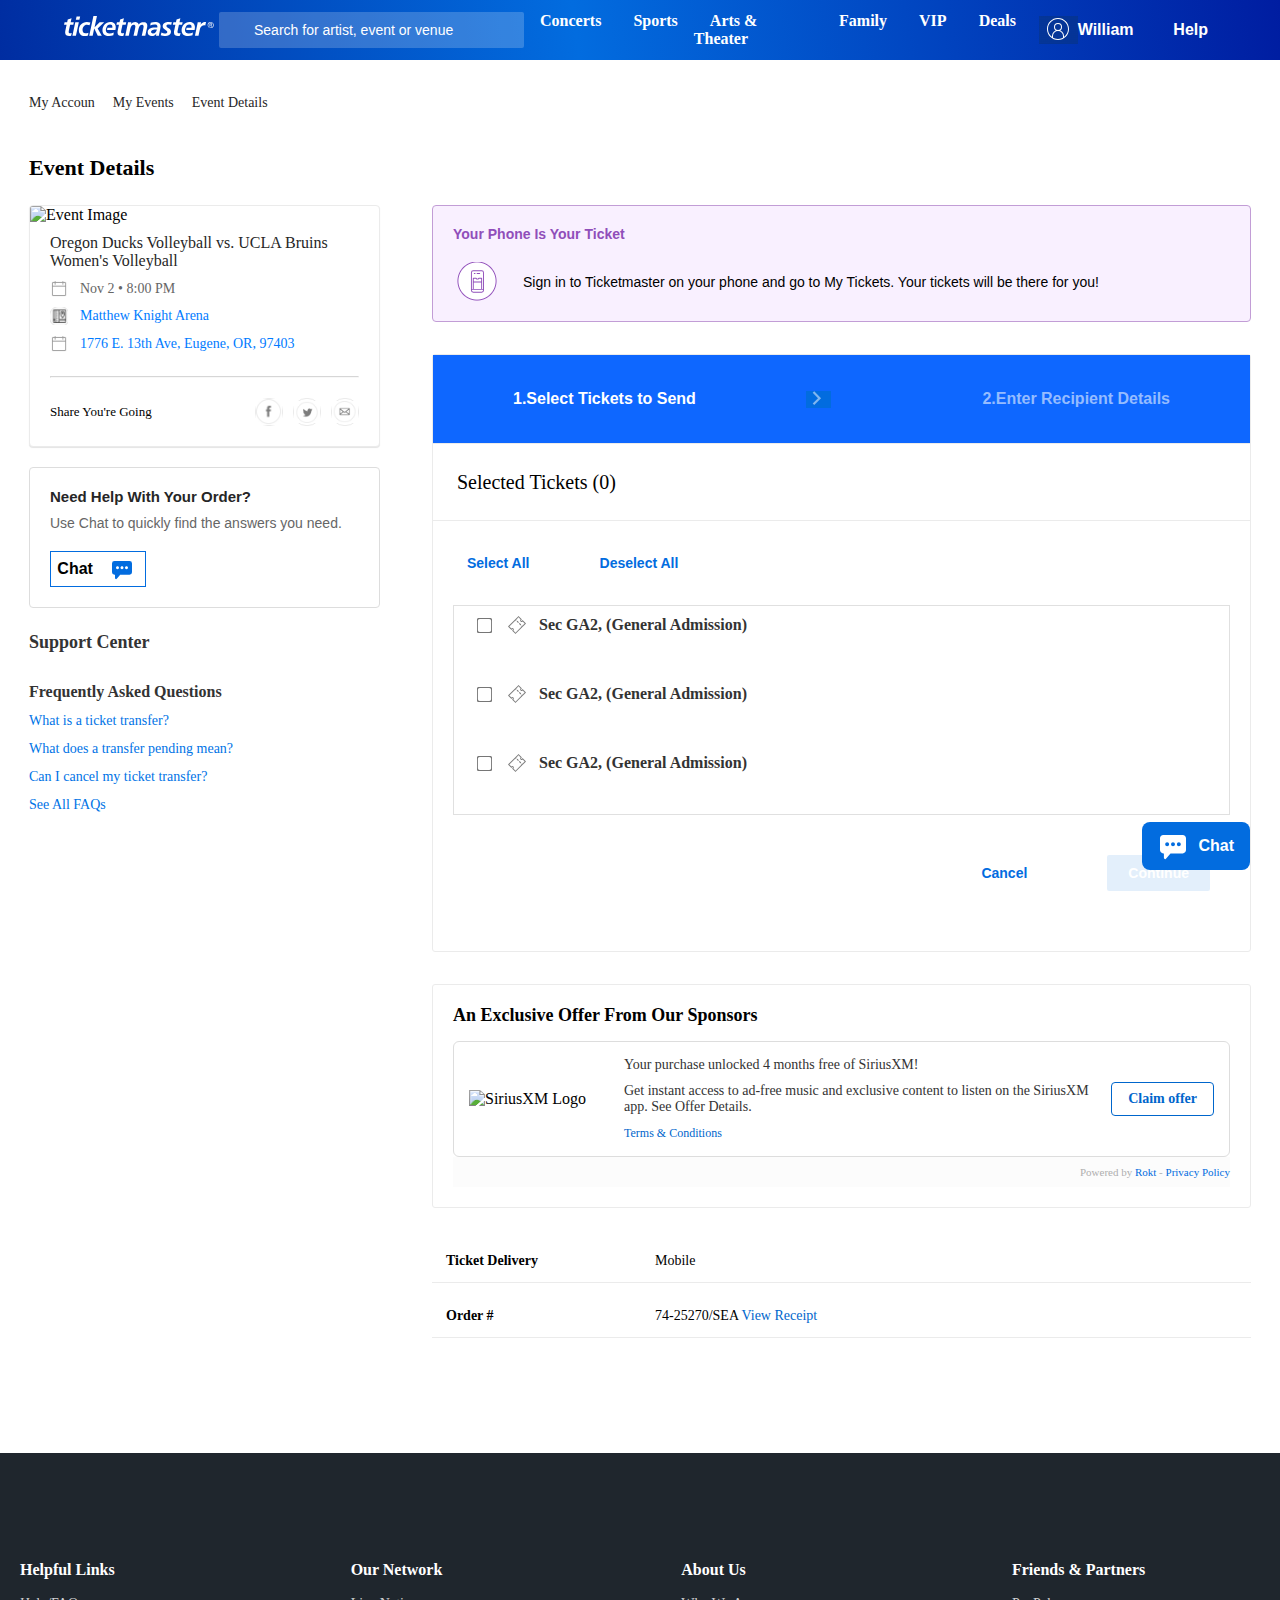
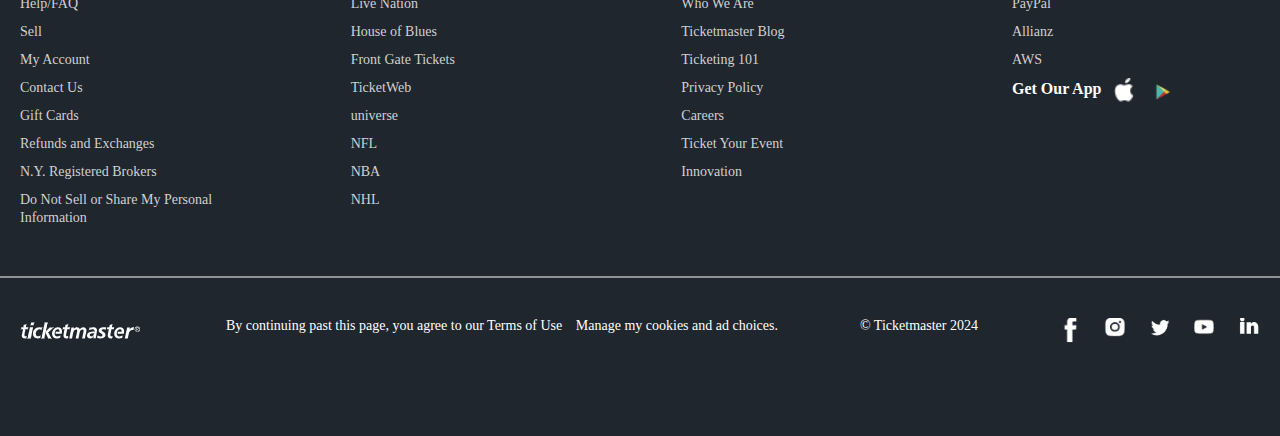
==== ticketmaster/ticket.html @ a4ff4342 "added project tikit master" ====
<!DOCTYPE html>
<html lang="en">
<head>
  <meta charset="UTF-8">
  <meta name="viewport" content="width=device-width, initial-scale=1.0">
  <link rel="stylesheet" href="./ticket.css">
  <script src="https://code.jquery.com/jquery-3.6.0.min.js"></script>
  <!-- font awesome cdn -->
  <link rel="stylesheet" href="https://cdnjs.cloudflare.com/ajax/libs/font-awesome/6.6.0/css/all.min.css" integrity="sha512-Kc323vGBEqzTmouAECnVceyQqyqdsSiqLQISBL29aUW4U/M7pSPA/gEUZQqv1cwx4OnYxTxve5UMg5GT6L4JJg==" crossorigin="anonymous" referrerpolicy="no-referrer" />
  <title>tickit</title>
</head>
<body>
  <header >
    <nav class="navbar container">
      <div class="nav_menu">
        <div class="logo">
          <svg width="150" hight="20" class="sc-1f28vh9-0 eprMYV" aria-hidden="true" xmlns="http://www.w3.org/2000/svg" viewBox="0 0 135 24" fill="#fff" height="100%"><path d="M41.57 6.27c-4.02 0-6.97 3.63-6.97 7.4 0 3.62 2.38 5.32 5.9 5.32 1.3 0 2.66-.3 3.9-.68l.4-2.5a8.98 8.98 0 0 1-3.75.86c-2.04 0-3.23-.71-3.39-2.62l-.02-.34v-.1a6.46 6.46 0 0 1 .52-2.41c.61-1.55 1.48-2.62 3.36-2.62 1.33 0 2.02.73 2.02 2.03 0 .28-.02.54-.07.83H39.1a7.57 7.57 0 0 0-.34 2.17h7.5c.2-.9.32-1.8.32-2.72 0-3.09-2-4.62-5.02-4.62zm-5.4.28h-4.15l-4.44 4.41h-.05L29.65 1h-3.19l-3.78 17.7h3.11l1.38-6.44h.05l3.16 6.45h3.6l-3.7-6.62 5.88-5.54zm15.16 8.8a5 5 0 0 1 .15-1.18l1.16-5.3h2.86l.5-2.32h-2.86l.79-3.61-3.42 1.1-.55 2.5h-2.3l-.51 2.32h2.3l-.9 4.11c-.2.97-.4 1.89-.4 2.83 0 2.34 1.52 3.2 3.69 3.2.54 0 1.16-.18 1.7-.3l.56-2.45a4.28 4.28 0 0 1-1.55.28c-.72 0-1.22-.44-1.22-1.18zm-47.14 0c0-.47.07-.9.14-1.18l1.16-5.3h2.86l.5-2.32H5.99l.79-3.61-3.43 1.1-.54 2.5H.5L0 8.87h2.3l-.9 4.11c-.21.97-.4 1.89-.4 2.83C1 18.14 2.52 19 4.69 19c.54 0 1.16-.18 1.7-.3l.56-2.45a4.27 4.27 0 0 1-1.55.28c-.71 0-1.22-.44-1.22-1.18zm12.48-1.98c0-2.29 1.42-4.65 3.97-4.65.88 0 1.7.21 2.33.62l.78-2.6a11.4 11.4 0 0 0-3.19-.47c-4.4 0-7.22 3.23-7.22 7.48 0 3.14 2.04 5.24 5.2 5.24 1.05 0 2.1-.1 3.07-.57l.36-2.5c-.83.4-1.81.61-2.6.61-2.18 0-2.7-1.58-2.7-3.16zM14.5 1.31h-3.19l-.67 3.02h3.2l.66-3.02zm-4.36 5.24L7.54 18.7h3.19l2.61-12.16h-3.19zm72.06-.27c-1.43 0-2.81.26-4.17.73l-.45 2.53a9.48 9.48 0 0 1 4.02-.95c1.12 0 2.45.35 2.45 1.58 0 .36 0 .71-.1 1.04h-1.11c-3 0-7.52.3-7.52 4.32 0 2.24 1.57 3.47 3.78 3.47 1.76 0 2.86-.78 3.95-2.15h.05l-.33 1.87h2.68c.29-2.3 1.5-7.06 1.5-8.7 0-2.85-2.3-3.74-4.75-3.74zM80 16.68c-.82 0-1.62-.42-1.62-1.27 0-2.05 2.56-2.31 4.1-2.31h1.13c-.5 1.96-1.24 3.58-3.61 3.58zM71.6 6.27c-1.72 0-3.5.73-4.31 2.31h-.05c-.17-1.47-1.67-2.31-3.12-2.31-1.5 0-2.9.66-3.75 1.9h-.05l.29-1.62h-2.98l-.26 1.35-2.23 10.8h3.18l1.26-5.78c.4-1.63 1-4.2 3.16-4.2.82 0 1.5.57 1.5 1.46 0 .74-.23 1.87-.4 2.6l-1.28 5.93h3.18L67 12.92c.4-1.65.95-4.2 3.17-4.2.8 0 1.5.57 1.5 1.46 0 .74-.24 1.87-.4 2.6l-1.3 5.93h3.2l1.27-5.81c.27-1 .55-2.22.55-3.3a3.4 3.4 0 0 0-3.4-3.33zm41.24 0c-4.02 0-6.97 3.63-6.97 7.4 0 3.62 2.38 5.32 5.9 5.32 1.3 0 2.66-.3 3.9-.68l.4-2.5a9 9 0 0 1-3.75.86c-2.04 0-3.23-.71-3.38-2.62-.01-.12-.03-.22-.03-.34v-.1c.02-.84.2-1.66.53-2.41.6-1.55 1.47-2.62 3.35-2.62 1.33 0 2.02.73 2.02 2.03 0 .28-.02.54-.07.83h-4.36a7.57 7.57 0 0 0-.34 2.17h7.5c.2-.9.32-1.8.32-2.72 0-3.09-2-4.62-5.02-4.62zm10.18 2.57h-.05l.43-2.3h-3.05l-.28 1.64-2.19 10.53h3.19l1.14-5.46c.4-1.96 1.5-3.96 3.76-3.96.4 0 .85.07 1.2.19l.68-3.1a4.9 4.9 0 0 0-1.22-.11c-1.47 0-3.04 1.25-3.61 2.57zm-20.87 6.51c0-.47.07-.9.14-1.18l1.17-5.3h2.85l.5-2.32h-2.85l.78-3.61-3.42 1.1-.55 2.5h-2.3l-.5 2.32h2.3l-.9 4.11c-.22.97-.4 1.89-.4 2.83 0 2.34 1.52 3.2 3.68 3.2.55 0 1.17-.18 1.71-.3l.55-2.45c-.4.17-.98.28-1.55.28-.71 0-1.21-.44-1.21-1.18zm-13.31-5.21c0 3.04 4.13 3.23 4.13 5.2 0 .98-1.12 1.33-2.19 1.33a6.01 6.01 0 0 1-3.04-.94l-.7 2.53a8.8 8.8 0 0 0 3.74.73c2.74 0 5.52-.95 5.52-4.1 0-2.98-4.14-3.55-4.14-5.08 0-.97 1.19-1.23 2.14-1.23.9 0 1.79.26 2.13.44l.69-2.38a13.27 13.27 0 0 0-2.98-.37c-2.53 0-5.3 1.01-5.3 3.87zm43.23-3.86A2.74 2.74 0 0 0 129.33 9c0 1.5 1.23 2.72 2.74 2.72A2.73 2.73 0 0 0 134.81 9c0-1.5-1.23-2.72-2.74-2.72zm.01 5.04A2.23 2.23 0 0 1 129.86 9c0-1.3.95-2.31 2.22-2.31 1.26 0 2.21 1.01 2.21 2.31s-.95 2.32-2.2 2.32zm1.28-3.02c0-.6-.36-.9-1.1-.9h-1.23v3.2h.52V9.17h.44l.9 1.41h.55l-.91-1.4c.5 0 .83-.38.83-.89zm-1.81.48V7.8h.62c.34 0 .66.1.66.47 0 .41-.26.5-.66.5h-.62z"></path></svg>
      </div>
      <div class="search-box">
          <i class="fas fa-search search-icon"></i>
          <input type="text" class="search-input" placeholder="Search for artist, event or venue">
      </div>
      <ul class="menu">
        <li role="none">
          <a href="https://www.ticketmaster.com/new/discover/concerts?_gl=1*1uif2ct*_gcl_au*ODU0MTUxNTYzLjE3Mjk4Nzg2NDc.*_ga*MTU1MTY3ODYxMC4xNzI5ODc4NjQ4*_ga_C1T806G4DF*MTcyOTk2NjIyNC44LjEuMTcyOTk3MTQxNS4zNS4wLjA.*_ga_H1KKSGW33X*MTcyOTk2OTQ3Ny45LjEuMTcyOTk3MTQxNC4zNi4wLjA."
              title="Concerts" target="_self" role="link">Concerts</a>
      </li>
      <li role="none">
          <a href="https://www.ticketmaster.com/new/discover/sports" title="Sports" target="_self" role="link">Sports</a>
      </li>
      <li role="none">
          <a href="https://www.ticketmaster.com/new/discover/arts-theater" title="Arts &amp; Theater" target="_self" role="link">Arts &amp; Theater</a>
      </li>
      <li role="none">
          <a href="https://www.ticketmaster.com/new/discover/family" title="Family" target="_self" role="link">Family</a>
      </li>
      <li role="none">
          <a href="https://www.ticketmaster.com/microsite/premium" title="VIP" target="_self" role="link">VIP</a>
      </li>
      <li role="none">
          <a href="https://www.ticketmaster.com/ticketdeals" title="Deals" target="_self" role="link">Deals</a>
      </li>
      </ul>
      </div>
      <div class="user-menu dropdown">
          <a  class="dropdown-button dropdown" href="#">
          <img src="./images/user.png" alt="">
          <span class="user-name">William</span>
          </a>
          <a class="help" href="https://help.ticketmaster.com/hc/en-us">Help</a>
          <div class="search-menu">
          <span><i class="fa-solid fa-magnifying-glass"></i></span>
          <span onclick="toggleMenu()" ><i class="fa-solid fa-bars"></i></span>
          </div>
          <ul class="dropdown-content">
            <li><a href="https://my.ticketmaster.com/account" title="My Account">My Account</a></li>
            <li><a href="https://www.ticketmaster.com/user/orders?_gl=1*y0hcxh*_gcl_au*ODU0MTUxNTYzLjE3Mjk4Nzg2NDc.*_ga*MTU1MTY3ODYxMC4xNzI5ODc4NjQ4*_ga_C1T806G4DF*MTcyOTk4NzM0Ni45LjEuMTcyOTk4Nzg3NC42MC4wLjA.*_ga_H1KKSGW33X*MTcyOTk4NzM0Ni4xMC4xLjE3Mjk5ODczNzkuMjcuMC4w" title="My Tickets">My Tickets</a></li>
            <li><a href="https://my.ticketmaster.com/listings/active" title="My Listings">My Listings</a></li>
            <li><a href="https://my.ticketmaster.com/settings" title="Settings">Settings</a></li>
            <li><a href="https://www.ticketmaster.com/sell" title="Sell">Sell</a></li>
            <li><a href="https://www.ticketmaster.com/verified" title="Learn About Verified Tickets">Learn About Verified Tickets</a></li>
            <li><a href="https://my.ticketmaster.com/account/logout" title="Sign Out">Sign Out</a></li>
      </ul>
      </div>
      <div class="mobile-view">
      <a href="https://www.ticketmaster.com/user/orders">
        <svg xmlns="http://www.w3.org/2000/svg" width="24" height="24" viewBox="0 0 24 24"><g fill="none" fill-rule="evenodd"><path d="M24 0H0v24h24z"></path><path fill="#fff" fill-opacity=".65" fill-rule="nonzero" d="M10.773 20.738a.75.75 0 0 1-1.106 1.013L1.197 12.5a.75.75 0 0 1 0-1.013l8.47-9.243a.75.75 0 1 1 1.106 1.014l-8.006 8.736 8.006 8.745z"></path></g></svg>
      </a>
      <h3>Select Tickets to Send</h3>
      <div></div>
      </div>
  </nav>
  <div class="">
    <div class="mobile-menu mobile-sidebar">
      <div class="sidebar-header">
        <div class="header">
          <div class="user-icon">👤</div>
          <span>William</span>
      </div>
        <span style="font-size: 50px;" class="close-btn" onclick="toggleMenu()">×</span>
      </div>
      <div class="sidebar">
        
        <div class="section">
            <h3><a href="https://www.ticketmaster.com/"></a>Discover</h3>
            <ul>
              <li><a href="https://www.ticketmaster.com/new/discover/concerts">Concerts</a></li>
              <li><a href="https://www.ticketmaster.com/new/discover/sports">Sports</a></li>
              <li><a href="https://www.ticketmaster.com/new/discover/arts-theater">Arts &amp; Theater</a></li>
              <li><a href="https://www.ticketmaster.com/new/discover/family">Family</a></li>
              <li><a href="https://www.ticketmaster.com/microsite/premium">VIP</a></li>
              <li><a href="https://www.ticketmaster.com/ticketdeals">Deals</a></li>
          </ul>
        </div>
  
        <div class="section for-you">
            <h3>For You</h3>
        </div>
        <hr class="sc-hMjcWo iuNLJx">
        <div class="section my-account">
            <h3><a href="https://my.ticketmaster.com/settings">My Account</a></h3>
            <ul>
              <li><a href="https://www.ticketmaster.com/user/orders">My Tickets</a></li>
              <li><a href="https://my.ticketmaster.com/listings/active">My Listings</a></li>
              <li><a href="https://my.ticketmaster.com/settings">Settings</a></li>
              <li><a href="https://my.ticketmaster.com/wallet/vouchers">Credits &amp; Codes</a></li>
          </ul>
        </div>
        <div class="section">
            <h3>Sell</h3>
            <p>Learn About Verified Tickets</p>
            <div class="app-links">
                <img src="./images/appstore.png" alt="App Store">
                <img src="./images/playstore.png" alt="">
            </div>
        </div>
        <div class="footer">
            <p>Not William? <a style="color: white;" href="https://www.ticketmaster.com/">Sign Out</a></p>
        </div>
    </div>

    </div>
    
  </div>
  </header>
  <main>
  <div class="nav-link ">
   <ul>
   <li><a href=""><span>My Accoun</span> <span  class="arrow"><i width="" class="fa-solid fa-chevron-right"></i></span></a></li>
   <li><a href=""><span>My Events</span> <span class="arrow"><i class="fa-solid fa-chevron-right"></i></span></a></li>
   <li><a href=""><span>Event Details</span> <span class="arrow"><i class="fa-solid fa-chevron-right"></i></span></a></li>
   </ul>
  </div>
  
  <div class="event-section">
   <div class="event-title">
   <h3>Event Details</h3>
   <h2>Oregon Ducks Volleyball vs. UCLA Bruins Women's Volleyball</h2>
   </div>
    <!-- Event Details -->
    <div class="event-details">
    <div class="left-site">
     
      <div class="event-card">
        
        <img src="https://s1.ticketm.net/dam/a/425/c258875e-3b21-4d93-b268-153fcbbbd425_448891_TABLET_LANDSCAPE_16_9.jpg" alt="Event Image">
        <div class="event-details-title">
            <h2>Oregon Ducks Volleyball vs. UCLA Bruins Women's Volleyball</h2>
            <div class="event-info">
              <img src="./images/date.png" alt="">
              <span>Nov 2 • 8:00 PM</span>
            </div>
            <div class="event-info share-you-001">
                <span>Share You're Going</span>
            </div>
            <div class="event-info">
              <img src="./images//adress.png" alt="">
             <a href="https://www.ticketmaster.com/matthew-knight-arena-tickets-eugene/venue/123791?_gl=1*16vxos3*_gcl_au*ODU0MTUxNTYzLjE3Mjk4Nzg2NDc.*_ga*MTU1MTY3ODYxMC4xNzI5ODc4NjQ4*_ga_C1T806G4DF*MTcyOTk2NjIyNC44LjEuMTcyOTk2OTQ3OC42MC4wLjA.*_ga_H1KKSGW33X*MTcyOTk2OTQ3Ny45LjAuMTcyOTk2OTQ3Ny42MC4wLjA."> 
             Matthew Knight Arena</a>
            </div>
            <div class="event-info">
            <img src="./images/date.png" alt="">
               <a href="https://www.google.com/maps/place/Matthew+Knight+Arena/@44.0449193,-123.0688858,737m/data=!3m2!1e3!4b1!4m6!3m5!1s0x54c11e256f24c207:0xbeff546639a20e7!8m2!3d44.0449193!4d-123.0663109!16s%2Fm%2F03m428l?entry=ttu&g_ep=EgoyMDI0MTAyMy4wIKXMDSoASAFQAw%3D%3D">1776 E. 13th Ave, Eugene, OR, 97403</a>
            </div>
            <hr class="cart-line">
            <div class="social-share">
            <h3>Share You're Going</h3>
              <div class="share-buttons">
                <a href="https://www.facebook.com/dialog/feed?app_id=140669015975185&link=https%3A%2F%2Fwww.ticketmaster.com%2Foregon-ducks-volleyball-vs-ucla-bruins-eugene-oregon-11-02-2024%2Fevent%2F0F0060F6DE6945F5%3Futm_source%3Dfb%26utm_medium%3Dsocial%26utm_campaign%3Dshare_order">
                <img src="./images/facebook.png" alt="">
                </a>
                <a href="https://x.com/intent/post?url=https%3A%2F%2Fwww.ticketmaster.com%2Foregon-ducks-volleyball-vs-ucla-bruins-eugene-oregon-11-02-2024%2Fevent%2F0F0060F6DE6945F5%3Futm_source%3Dtw%26utm_medium%3Dsocial%26utm_campaign%3Dshare_order&text=I%27m+excited+about+the+Oregon+Ducks+Volleyball+vs.+UCLA+Bruins+Women%27s+Volleyball+-+Matthew+Knight+Arena%2C+Eugene%2C+OR+-+Sat%2C+Nov+2.+Who%27s+in%3F">
                <img src="./images/tweter.png" alt="">
                </a>
                <a href="#">
                <img src="./images/smss1.png" alt="">
                </a>
            </div>
            </div>
            
        </div>
    </div>
    <div>
    
    </div>
    <div class="help-container">
      <h2>Need Help With Your Order?</h2>
      <p>Use Chat to quickly find the answers you need.</p>
      <a href="#" class="chat-button">
        Chat
        <img src="./images/sms.png" alt="">
      </a>
    </div>
    <div class="support-center">
      <h2>Support Center</h2>
      <p class="faq-heading">Frequently Asked Questions</p>
      <ul class="faq-list">
          <li><a href="#">What is a ticket transfer?</a></li>
          <li><a href="#">What does a transfer pending mean?</a></li>
          <li><a href="#">Can I cancel my ticket transfer?</a></li>
          <li><a href="#">See All FAQs</a></li>
      </ul>
  </div>
    </div>
    <div class="right-site">
     
      <div class="ticket-status">
        <h4>Your Phone Is Your Ticket</h4>
        <div class="title-stutus-bottom">
          <img src="./images/mob.png" alt="">
            <p>Sign in to Ticketmaster on your phone and go to My Tickets. Your tickets will be there for you!</p>
        </div>
    </div>
    <div>
    
   
      <div class="ticket-container">
        <div class="ticket-actions">
          <span class="step">
              <span>
                  <span>1.</span>
                  <span>Select Tickets to Send</span>
              </span>
              <span class="chevron">
                  <img src="./images/arrow-left.png" alt="">
              </span>
          </span>
          <span class="step">
              <span class="enter-details">
                  <span>2.</span>
                  <span>Enter Recipient Details</span>
              </span>
          </span>
      </div>
        <div>
        </div>


  <!-- Initial Ticket Selection Section -->
<div id="ticket-section" class="section">
  <div class="ticket-details">
    <h3>Selected Tickets (<span id="selected-count">0</span>)</h3>
    <div class="map"></div>
  </div>
  <div class="ticket-buttons">
    <button id="select-all">Select All</button>
    <button id="deselect-all">Deselect All</button>
  </div>
  <ul class="ticket-list">
    <li class="ticket-select-card">
      <input type="checkbox" class="ticket-checkbox" />
      <div class="ticket-content">
        <span class="ticket-section">
          <svg class="icon" aria-hidden="true" focusable="false">
            <use xlink:href="#icon-symbol"></use>
          </svg>
          <div class="ticket-name">
            <div class="styles__item--17Ov3">
              <img src="./images/card.png" alt="">
              <h4>Sec GA2, (General Admission)</h4>
            </div>
            <a href="#" class="ticket-id">Ticket #7883</a>
          </div>
        </span>
      </div>
    </li>
    <li class="ticket-select-card">
      <input type="checkbox" class="ticket-checkbox" />
      <div class="ticket-content">
        <span class="ticket-section">
          <svg class="icon" aria-hidden="true" focusable="false">
            <use xlink:href="#icon-symbol"></use>
          </svg>
          <div class="ticket-name">
            <div class="styles__item--17Ov3">
              <img src="./images/card.png" alt="">
              <h4>Sec GA2, (General Admission)</h4>
            </div>
            <a href="#" class="ticket-id">Ticket #7883</a>
          </div>
        </span>
      </div>
    </li>
    <li class="ticket-select-card">
      <input type="checkbox" class="ticket-checkbox" />
      <div class="ticket-content">
        <span class="ticket-section">
          <svg class="icon" aria-hidden="true" focusable="false">
            <use xlink:href="#icon-symbol"></use>
          </svg>
          <div class="ticket-name">
            <div class="styles__item--17Ov3">
              <img src="./images/card.png" alt="">
              <h4>Sec GA2, (General Admission)</h4>
            </div>
            <a href="#" class="ticket-id">Ticket #7883</a>
          </div>
        </span>
      </div>
    </li>
    <!-- Repeat similar list items as needed -->
  </ul>
  <div class="footer-buttons">
    <button class="cancel-btn"><a style="text-decoration: none !; color: #026cdf;" href="./index.html">Cancel</a></button>
    <button class="continue-btn" id="continue-btn">Continue</button>
  </div>
</div>

<!-- New Form Section (Initially Hidden) -->
<div id="form-section" class="section" style="display: none;">
  <div class="form-wrapper">
    <h2>Recipient Details</h2>
    <form class="recipient-form">
      <div class="input-group">
        <div class="form-field">
          <label for="name">Name</label>
          <input type="text" id="name" />
        </div>
        <div class="form-field">
          <label for="email">Email Address</label>
          <input type="email" id="email" />
        </div>
      </div>
      <div class="form-field full-width">
        <label for="note">Add a Note (Optional)</label>
        <textarea id="note" maxlength="400"></textarea>
        <span class="char-counter">400/400</span>
      </div>
    </form>
  </div>
  <div class="button-group">
    <button type="button" class="cancel-btn"><a style="text-decoration: none !; color: #026cdf;" href="./index.html">Cancel</a></button>
    <button type="submit" class="send-btn">Send</button>
  </div>
</div>




        
       </div>
      </div>
        <div class="offer-container">
          <h3>An Exclusive Offer From Our Sponsors</h3>
          <div class="offer-content">
            <img src="https://apps.rokt.com/userfiles/3311189446291096117.png" alt="SiriusXM Logo">
            <div class="offer-text">
              <p>Your purchase unlocked 4 months free of SiriusXM!</p>
              <p>Get instant access to ad-free music and exclusive content to listen on the SiriusXM app. See Offer Details.</p>
              <a href="#" style="font-size: 12px; color: #0066cc; text-decoration: none;">Terms & Conditions</a>
            </div>
            <a href="https://www.disneyplus.com/welcome/unavailable?irclickid=QjX3QrRQbxyKUGAxojzv8SUMUkCWRUSRqUWK140&irgwc=1&cid=DSS-Affiliate-Impact-Strategic-Rokt.-2074493&campaignId=a0fe91e1-d1a1-40da-85c0-a9dc0efa72b9&offerId=1ccdcaae-ef82-4a1f-aa9b-039f657fdb70&tgclid=08010026-b6b7-4fbf-8600-02ce671c3bf2&dclid=CjgKEAjwg-24BhDp9I-pjfTMmC0SJACxBKV9sw1rlHxgfiBTpQNO6sY-ko-z6qXUmoAbVBLg1_-oE_D_BwE" class="offer-button">Claim offer</a>
          </div>
          <p class="footer-text-power ">
            Powered by <a style="color: #026cdf" href="https://www.rokt.com/">Rokt</a> - <a  style="color: #026cdf" href="https://www.rokt.com/privacy-policy/">Privacy Policy</a>
          </p>
        </div>
        
        
        <div class="order-info">
          <div class="list">
            <h4>Ticket Delivery</h4>
            <p>Mobile </p>
           </div>
           <div class="list">
            <h4>Order #</h4>
            <p>
              <span>74-25270/SEA</span>
              <a style="color: #0066cc;" href="https://my.ticketmaster.com/order/Z7IVgZOxvZ16kv4JAxd/receipt">View Receipt</a>
              </p>
           </div>
        </div>
    </div>
    </div>
    </div>
    <div>
    
    </div>
</div>

  
  </main>
  <footer>
    <div class="footer-lg-content">
      <div class="footer-container">
        <div class="footer-section  ">
          <h3>Helpful Links</h3>
          <ul>
            <li><a target="_blank" rel="noopener" href="https://help.ticketmaster.com">Help/FAQ</a></li>
            <li><a target="_blank" rel="noopener" href="https://www.ticketmaster.com/sell">Sell</a></li>
            <li><a target="_blank" rel="noopener" href="https://my.ticketmaster.com/account">My Account</a></li>
            <li><a target="_blank" rel="noopener" href="https://help.ticketmaster.com/s/article/How-do-I-contact-Customer-Service">Contact Us</a></li>
            <li><a target="_blank" rel="noopener" href="https://www.ticketmaster.com/giftcards">Gift Cards</a></li>
            <li><a target="_blank" rel="noopener" href="https://www.ticketmaster.com/h/returns.html">Refunds and Exchanges</a></li>
            <li><a target="_blank" rel="noopener" href="https://help.ticketmaster.com/s/article/ny-registered-brokers">N.Y. Registered Brokers</a></li>
            <li><a target="_blank" rel="noopener" href="https://privacyportal.onetrust.com/webform/ba6f9c5b-dda5-43bd-bac4-4e06afccd928/bfde11af-3096-44ce-9a34-1832f9d60912">Do Not Sell or Share My Personal Information</a></li>
        </ul>
          </ul>
        </div>
        <div class="footer-section">
          <h3>Our Network</h3>
          <ul>
            <li><a target="_blank" rel="noopener" href="https://www.livenation.com/">Live Nation</a></li>
      <li><a target="_blank" rel="noopener" href="http://www.houseofblues.com/">House of Blues</a></li>
      <li><a target="_blank" rel="noopener" href="http://www.frontgatetickets.com/">Front Gate Tickets</a></li>
      <li><a target="_blank" rel="noopener" href="https://www.ticketweb.com/">TicketWeb</a></li>
      <li><a target="_blank" rel="noopener" href="https://www.universe.com/">universe</a></li>
      <li><a target="_blank" rel="noopener" href="https://www.ticketmaster.com/nfl">NFL</a></li>
      <li><a target="_blank" rel="noopener" href="https://www.ticketmaster.com/nba">NBA</a></li>
      <li><a target="_blank" rel="noopener" href="http://www.ticketmaster.com/nhl">NHL</a></li>
          </ul>
        </div>
        <div class="footer-section">
          <h3>About Us</h3>
          <ul>
            <li><a target="_blank" rel="noopener" href="https://business.ticketmaster.com/our-story/">Who We Are</a></li>
          <li><a target="_blank" rel="noopener" href="https://blog.ticketmaster.com/">Ticketmaster Blog</a></li>
          <li><a target="_blank" rel="noopener" href="https://www.ticketmaster.com/ticketing101?_gl=1*1r4yc7i*_gcl_au*ODU0MTUxNTYzLjE3Mjk4Nzg2NDc.*_ga*MTU1MTY3ODYxMC4xNzI5ODc4NjQ4*_ga_C1T806G4DF*MTcyOTk4NzM0Ni45LjEuMTcyOTk5NDkzMy4zNS4wLjA.*_ga_H1KKSGW33X*MTcyOTk4OTYzNy4xMS4xLjE3Mjk5OTQ5MzIuMzYuMC4w">Ticketing 101</a></li>
          <li><a target="_blank" rel="noopener" href="https://www.ticketmaster.com/h/privacy.html">Privacy Policy</a></li>
          <li><a target="_blank" rel="noopener" href="http://jobs.ticketmaster.com/">Careers</a></li>
          <li><a target="_blank" rel="noopener" href="http://business.ticketmaster.com/">Ticket Your Event</a></li>
          <li><a target="_blank" rel="noopener" href="https://business.ticketmaster.com/business-solutions/future-focused/">Innovation</a></li>
          </ul>
        </div>
        <div class="footer-section">
          <h3>Friends & Partners</h3>
          <ul>
            <li><a target="_blank" rel="noopener" href="https://www.paypal.com/us/home">PayPal</a></li>
            <li><a target="_blank" rel="noopener" href="https://www.eventticketprotection.com/tm/">Allianz</a></li>
            <li><a target="_blank" rel="noopener" href="https://aws.amazon.com/">AWS</a></li>
          </ul>
          <div class="app-links">
            <h3 class="get-app">Get Our App</h3>
            <a href="https://apps.apple.com/us/app/ticketmaster-buy-sell-tickets/id500003565">
           <img src="./images/appale.png" alt="">
            </a>
            <a href="https://play.google.com/store/apps/details?id=com.ticketmaster.mobile.android.na">
            <img src="./images/playstoredoter.png" alt="">
            </a>
          </div>
        </div>
        
      </div>
      <div class="footer-hr-content">
        <hr >
      </div>
      <div class="footer-bottom footer-container">
      <img src="./images/footer-logo.png" alt="">
        <p>By continuing past this page, you agree to our <a class="term-and-cond" style="text-decoration: none;" href="https://help.ticketmaster.com/hc/en-us/articles/10468830739345-Terms-of-Use?_gl=1*eqb5wn*_gcl_au*ODU0MTUxNTYzLjE3Mjk4Nzg2NDc.*_ga*MTU1MTY3ODYxMC4xNzI5ODc4NjQ4*_ga_C1T806G4DF*MTcyOTk4NzM0Ni45LjEuMTcyOTk5Mjc3MS4yOC4wLjA.*_ga_H1KKSGW33X*MTcyOTk4OTYzNy4xMS4xLjE3Mjk5OTI3NzEuMjguMC4w">Terms of Use</a> <a class="manage-cookie" style="text-decoration: none;" href="https://help.ticketmaster.com/hc/en-us/articles/10468830739345-Terms-of-Use?_gl=1*7xxk8z*_gcl_au*ODU0MTUxNTYzLjE3Mjk4Nzg2NDc.*_ga*MTU1MTY3ODYxMC4xNzI5ODc4NjQ4*_ga_C1T806G4DF*MTcyOTk4NzM0Ni45LjEuMTcyOTk5MzIzNS4zOC4wLjA.*_ga_H1KKSGW33X*MTcyOTk4OTYzNy4xMS4xLjE3Mjk5OTMyMzUuMzguMC4w">Manage my cookies and ad choices</a>.</p>
        <p>© Ticketmaster 2024</p>
        <div class="social-icons">
          <a href="https://www.facebook.com/Ticketmaster">
          <img src="./images//fac.png" alt="">
          </a>
          <a href="https://www.instagram.com/ticketmaster/?hl=en">
          <img src="./images/ins.png" alt="">
          </a>
          <a href="https://x.com/ticketmaster">
          <img src="./images/twe.png" alt="">
          </a>
          <a href="https://www.youtube.com/ticketmaster">
          <img src="./images/you.png" alt="">
          </a>
          <a href="https://www.linkedin.com/company/ticketmaster/">
          <img src="./images/link.png" alt="">
          </a>
  
          
        </div>
      </div>
    </div>
    <div>
      <p class="sm-footer">By continuing past this page, you agree to our <a class="term-and-cond" style="text-decoration: none;" href="https://help.ticketmaster.com/hc/en-us/articles/10468830739345-Terms-of-Use?_gl=1*eqb5wn*_gcl_au*ODU0MTUxNTYzLjE3Mjk4Nzg2NDc.*_ga*MTU1MTY3ODYxMC4xNzI5ODc4NjQ4*_ga_C1T806G4DF*MTcyOTk4NzM0Ni45LjEuMTcyOTk5Mjc3MS4yOC4wLjA.*_ga_H1KKSGW33X*MTcyOTk4OTYzNy4xMS4xLjE3Mjk5OTI3NzEuMjguMC4w">Terms of Use</a> <a class="manage-cookie" style="text-decoration: none;" href="https://help.ticketmaster.com/hc/en-us/articles/10468830739345-Terms-of-Use?_gl=1*7xxk8z*_gcl_au*ODU0MTUxNTYzLjE3Mjk4Nzg2NDc.*_ga*MTU1MTY3ODYxMC4xNzI5ODc4NjQ4*_ga_C1T806G4DF*MTcyOTk4NzM0Ni45LjEuMTcyOTk5MzIzNS4zOC4wLjA.*_ga_H1KKSGW33X*MTcyOTk4OTYzNy4xMS4xLjE3Mjk5OTMyMzUuMzguMC4w">Manage my cookies and ad choices</a>.</p>
    </div>
  </footer>
  <a href="#" class="chat-button-custom">
    <img src="./images/chat.png" alt="">
    Chat
  </a>
  <script src="./index.js"></script>
</body>
</html>
---- ticketmaster/ticket.css ----
* {
  margin: 0;
  padding: 0;
  box-sizing: border-box;
}

@font-face {
  font-family: averta;
  src: url(./font/AvertaDemo-Regular.otf);
}

body {
position: relative;
  font-family: averta;
  background-color: transparent !important;
}
/********************* common css *******************
*****************************************************/
.container {
  margin: 0 44px;
}
.a {
  color: #0066cc !important;
}
li {
  list-style: none;
}
a {
  text-decoration: none;
}
img {
  display: inline-block;
  max-width: 100%;
}
.sc-bdVaJa {
  fill: black !important;
}
.footer-container {
  margin: 0px auto;
  max-width: 1440px;
  width: 100%;
  padding-left: 16px;
  padding-right: 16px;
  box-sizing: border-box;
  border: none !important;
}
.footer-hr-content {
  margin: 0px auto;
  max-width: 1440px;
}
.footer-hr-content hr {
  border: 0px;
  height: 2px;
  background: rgba(255, 255, 255, 0.5);
  margin: 20px 0;
}

/********************* header *******************
*****************************************************/
header {
  background-image: linear-gradient(
    262deg,
    rgb(0, 29, 161),
    rgb(2, 108, 223) 55%,
    rgb(0, 45, 161)
  );
}

.nav_menu {
  display: flex;
  justify-content: center;
  align-items: center;
}
.navbar {
  padding: 15px 20px;
  display: flex;
  justify-content: space-between;
  align-items: center;
  height: 60px;
}

.search-box {
  position: relative;
  display: flex;
  align-items: center;
  flex-grow: 1;
  height: 40px;
  margin-left: 5px;
  width: 310px;
}

.search-icon {
  color: #666;
  position: absolute;
  left: 10px;
  color: white;
  font-size: 14px;
}

.search-input {
  width: 100%;
  padding: 10px 35px;
  border: none;
  outline: none;
  font-size: 14px;
  height: auto;
  border-radius: 2px;
  color: rgb(255, 255, 255);
  background-color: rgba(255, 255, 255, 0.2);
}
.search-input:focus {
  background: white;
  color: #000;
}
::placeholder {
  color: white;
}
.search-input:focus::placeholder {
  color: #000;
}


.search-icon{
opacity: 30%;
font-size: 18px;
}
.menu {
  display: flex;
  list-style: none;

}

.menu li a {
    background-color: transparent;
    padding: 19px 16px;
    color: rgb(255, 255, 255);
    font-size: 16px;
    font-weight: 600;
    text-shadow: transparent 1px 0px 0px;
    transition: 300ms cubic-bezier(0.455, 0.03, 0.515, 0.955);

}
.menu li a:hover{
  flex: 1 0 auto;
  background-color: #05396d33;
}
.user-menu {
  display: flex;
  align-items: center;
  gap: 25px;
}

.user-menu a {
  color: #fff;
  text-decoration: none;
  font-size: 14px;
  font-weight: 700;
  display: flex;
  align-items: center;
  transition: color 0.3s ease;
}

.user-menu a i {
  margin-right: 12px;
  font-size: 18px;
  font-weight: 600;
}

.search-menu {
  color: white;
  display: none;
  justify-content: center;
  align-items: center;
  gap: 25px !important;
}
/********************* main section *******************
*****************************************************/
main {
  max-width: 1252px;
  margin: auto;
  margin-bottom: 100px;
  padding: 15px;
}
.nav-link ul {
  display: flex;
  align-items: center;
  color: rgb(38, 38, 38);
  gap: 16px;
  margin: 20px 0;
}
.nav-link ul li a {
  display: flex;
  justify-content: center;
  font-size: 14px;
  align-items: center;
}
.nav-link ul li a {
  color: rgb(38, 38, 38);
}
.arrow {
  display: flex;
  justify-content: center;
  align-items: center;
}
.arrow i {
  width: 2px;
}

/* ----------------------------------- */
.event-title h3 {
  font-size: 22px;
  padding: 24px 0;
}
.event-title h2 {
  font-size: 23px;
  display: none;
}
.event-details {
  display: flex;
  gap: 52px;
  justify-content: center;
  align-items: start;
}
.left-site {
  width: 30%;
}
.right-site {
  width: 70%;
}
/* envent cart  */
.event-card {
  overflow: hidden;
  width: 100%;
  border-radius: 4px;
  background: rgb(255, 255, 255);
  box-shadow: rgba(0, 0, 0, 0.11) 0px 1px 1px 0px;
  border: 1px solid rgb(235, 235, 235);
}

.event-card img {
  width: 100%;
  height: auto;
}

.event-details-title {
  padding:0 20px;
}

.event-details-title h2 {
  font-size: 16px;
  margin: 10px 0;
  font-weight: 500;
  color: rgb(38, 38, 38);

}

.event-info {
  display: flex;
  align-items: center;
  margin-bottom: 10px;
  gap: 12px;
  font-size: 14px;
  color: #666;
}
.event-info a {
  display: flex;
  align-items: center;
  gap: 12px;
  font-size: 14px;
  color: #666;
}
.event-info {
  display: flex;
  align-items: center;
}
.event-info img {
  width: 18px;
}
.event-info a i {
  color: #555;
}
.cart-line{
    box-sizing: content-box;
    height: 0;
    margin-top: 24px;
    opacity: 0.4;
}
.event-info a {
  text-decoration: none;
  color: #007bff;
}

.social-share {
  display: flex;
  justify-content: space-between;
  align-items: center;
  padding: 20px 0;
}
.share-you-001 {
  display: none;
}
.social-share h3 {
  font-size: 13px;
  font-weight: normal;
}
.share-buttons {
  display: flex;
  justify-content: flex-start;
  gap: 10px;
}
.share-buttons a img {
  width: 80px;
}
.share-buttons a {
  text-decoration: none;
  color: #555;
  font-size: 18px;
  display: flex;
  justify-content: center;
  align-items: center;
  vertical-align: middle;
  width: 28px;
  height: 28px;
  border-radius: 13px;
  border: 1px solid rgb(235, 235, 235);
  fill: rgba(38, 38, 38, 0.6);
  margin-right: 0px;
}

/* tickit stutus */
.ticket-status {
  display: flex;
  flex-direction: column;
  gap: 20px;
  border: 1px solid #c29dd6;
  border-radius: 4px;
  padding: 20px;
  background-color: #F9F0FF;
  color: #875fbc;
  font-family: Arial, sans-serif;
  font-size: 16px;
}
.title-stutus-bottom {
  display: flex;
  justify-content: start;
  align-items: center;
  gap: 20px;
}


.ticket-status i {
  font-size: 30px;
  margin-right: 15px;
  color: #875fbc;
  background-color: white;
}

.ticket-status h4 {
    font-weight: 600;
    color: #904eba;
    font-size: 14px;
    display: inline-flex;

}

.ticket-status p {
  font-size: 14px;
  color: #000;
  font-weight: 300;
  
}

/* tickit action  */
.ticket-container {
  margin-top: 32px;
  width: 100%;
  background-color: #fff;

  border-radius: 3px;
  background-color: #fff;
  border: 1px solid #ebebeb;
}

.ticket-actions {
  display: flex;
  height: 88px;
  padding: 0 80px !important;
  align-items: center;
  justify-content: space-between;
  background-color: #005efff1;
  color: white;
  padding: 10px;
  font-family: Arial, sans-serif;
  font-size: 16px;
}
.ticket-buttons {
  display: flex;
  justify-content: start;
  align-items: center;
  border-top: 1px solid #ebebeb;
  padding: 24px;
  gap: 50px;
}
.ticket-buttons {
  display: flex;
  justify-content: start;
  align-items: center;
  border-top: 1px solid #ebebeb;
  padding: 24px;
  gap: 50px;
}
.footer-buttons {
  display: flex;
  justify-content: end;
  align-items: center;
  padding: 40px;
  gap: 50px;
}
.ticket-buttons button {
  background-color: transparent;
  text-transform: none;
  max-width: 110px;
  color: rgb(2, 108, 223);
  font-size: 14px;
  font-weight: 600;
  border-radius: 4px;
  transition: background-color 1s ease-out;
}
.styles__item--17Ov3 {
  display: flex;
  align-items: center;
  gap: 10px;
  margin-left: -25px;
}
.cancel-btn {
  background-color: transparent;
  text-transform: none;
  max-width: 110px;
  color: rgb(2, 108, 223);
  font-size: 14px;
  font-weight: 600;
  padding: 10px 30px;
  border-radius: 4px;
  transition: background-color 1s ease-out;
}

.continue-btn{
  font-weight: 600;
  font-size: 14px;
  line-height: 2.43;
  padding: 0px 20px;
  text-align: center;
  text-transform: capitalize;
  border-radius: 2px;
  cursor: pointer;
  background: rgba(2, 109, 223, 0.108);
  border: 1px solid transparent;

}
.continue-btn:hover{
  background: rgba(2, 109, 223, 0.266);
}
.continue-btn-selected{
background-color: rgb(2, 108, 223);
}
.cancel-btn:hover {
  background: rgba(2, 109, 223, 0.266);
}

.step {
  display: flex;
  align-items: center;
  justify-content: space-between;
  gap: 100px;
}
.enter-details {
  color: #ffffff91;
}
.step span {
  display: flex;
  align-items: center;
  font-weight:600 ;
  font-size: 16px;
}

.chevron {
  margin-left: 10px;
}

.map {
  display: flex;
  align-items: center;
}
.map p a {
  font-size: 14px;
  color: #026cdf;
  font-weight: 600;
  text-align: right;
  cursor: pointer;
  display: flex;
  align-items: center;
  outline: none;
  -webkit-tap-highlight-color: transparent;
  background-color: transparent;
  border: none;
  padding: 0;
}

.ticket-details {
  display: flex;
  justify-content: space-between;
  align-items: center;
  border-top: 1px solid #ebebeb;
  padding: 24px;
}
.ticket-details h3 {
  font-size: 20px;
  line-height: 1.4;
  font-weight: 400;
}
.ticket-list{
  border: 1px solid #e0e0e0;
  margin: 0 20px;

}
.ticket-select-card {
  display: flex;
  align-items: start;
  border-radius: 4px;
  padding: 24px 0;
  margin: 0 24px;
  background-color: white;
  max-width: 100%;
  transition: box-shadow 0.3s ease;
}
.ticket-checkbox{
margin-top: 5px;
}
.tickit-name {
  display: flex;
  flex-direction: column;
  gap: 5px;
}

.ticket-checkbox {
  margin-right: 15px;
  cursor: pointer;
  transform: scale(1.2);
}

.ticket-content {
  display: flex;
  flex-direction: column;
}

.ticket-section {
  display: flex;
  align-items: center;
  font-size: 16px;
  color: #333;
}

.icon {
  width: 16px;
  height: 16px;
  margin-right: 8px;
}

.ticket-id {
  color: #007bff;
  font-size: 14px;
  text-decoration: none;
  margin-top: 4px;
}

.ticket-id:hover {
  text-decoration: underline;
}

.footer-text {
  color: #888;
  font-size: 14px;
  padding: 24px;
  text-align: start !important;
}
.footer-button {
  display: flex;
  justify-content: end;
  gap: 50px;
  padding: 24px;
  margin: 20px;
  text-align: start !important;
}
.footer-button .cancel-btn{
    background-color: transparent;
    text-transform: none;
    margin-right: 16px;
    color: rgb(2, 108, 223);
    border-radius: 4px;
    transition: background-color 1s ease-out;
}
/* faq section  */

.support-center {
  width: 100%;
  margin: 24px 0;
}

.support-center h2 {
  font-size: 18px;
  font-weight: bold;
  color: #333;
}

.faq-heading {
  font-weight: bold;
  color: #333;
  margin-top: 10px;
}

.faq-list {
  list-style-type: none;
  padding: 0;
}

.faq-list li {
  margin: 10px 0;
}

.faq-list a {
  text-decoration: none;
  color: #0073e6;
  font-size: 14px;
  padding: 20px 0;
}

.faq-list a:hover {
  text-decoration: underline;
}

/* -------------------------------------------- */
.offer-container {
  padding: 20px;
  margin-top: 32px;
  width: 100%;
  border-radius: 3px;
  background-color: #fff;
  border: 1px solid #ebebeb;
}
.offer-container h3 {
  font-size: 18px;
  font-weight: bold;
  margin-bottom: 15px;
}
.offer-content {
  display: flex;
  align-items: center;
  border: 1px solid #ddd;
  border-radius: 6px;
  padding: 15px;
}
.offer-content img {
  width: 140px;
  margin-right: 15px;
}
.offer-text {
  flex: 1;
  font-size: 14px;
  color: #333;
}
.offer-text p {
  margin-bottom: 10px;
}
.offer-button {
  padding: 8px 16px;
  border: 1px solid #0066cc;
  border-radius: 4px;
  background-color: #fff;
  color: #0066cc;
  font-weight: bold;
  text-decoration: none;
  font-size: 14px;
  cursor: pointer;
}
.offer-button:hover {
  background-color: #f0f8ff;
}
.footer-text-power {
  background-color: rgb(252, 252, 252);
  border-color: rgb(255, 255, 255);
  border-radius: 0px;
  border-width: 0px;
  color: rgb(175, 175, 175);
  font-size: 11px;
  font-weight: normal;
  margin: 0px;
  padding: 9px 0px;
  text-align: right;
}
.footer-text a {
  color: #0066cc;
  text-decoration: none;
}

.order-info {
  display: flex;
  flex-direction: column;
  gap: 12px;
  margin-top: 32px;
}
.list {
  display: flex;
  gap: 24px;
  padding-bottom: 14px;
  padding-left: 14px;
  font-size: 14px;
  line-height: 14px;
  padding-top: 14px;
  border-bottom: 1px solid #ebebeb;
}
.list h4 {
  width: 185px;
  padding-right: 24px;
}

/* mobile sidebar***********************************
********************************/

/* mobile menu  */

.mobile-menu {
  display: none;
  background-color: #000;
  color: white;
  position: fixed;
  top: 0;
  right: -3254px;
  width: 100%;
  height: 100vh;
  z-index: 1000;
  transition: right 0.3s ease;
}
/* .mobile-menu {
    background-color: rgb(31, 38, 45);
    color: rgb(255, 255, 255);
    height: 100%;
    position: fixed;
    inset: 0px;
    opacity: 0;
    transition: opacity 300ms cubic-bezier(0.455, 0.03, 0.515, 0.955);
    overflow: hidden;
    z-index: -1;
} */
.mobile-menu.show {
  right: 0;
}

.sidebar-header {
  display: flex;
  height: 60px;
  justify-content: space-between;
  align-items: center;
  background-image: linear-gradient(
    260deg,
    rgb(0, 45, 161),
    rgb(2, 108, 223) 55%,
    rgb(0, 45, 161)
  );
  padding: 0 10px;
}

.close-btn {
  font-size: 24px;
}
.close-btn i {
  font-size: 30px;
}
.sidebar {
  padding: 20px;
}

.sidebar {
  width: 100%;
  background-color: #1c1c1c;
  color: #fff;
  height: 100vh;
}

.header {
  display: flex;
  align-items: center;
  gap: 10px;
  font-size: 20px;
}

.user-icon {
  width: 35px;
  height: 35px;
  background-color: #444;
  border-radius: 50%;
  display: flex;
  align-items: center;
  justify-content: center;
}

.section {
  margin-bottom: 20px;
}

.section h3 a {
  font-size: 16px;
  color: #bbb;
  margin-bottom: 10px;
}

.section ul {
  list-style-type: none;
  margin-left: 20px;
}

.section ul li {
  padding: 8px 0;
  cursor: pointer;
}
.section ul li a {
  display: block;
  text-decoration: none;
  color: rgb(255, 255, 255);
  line-height: 1.39;
  letter-spacing: 0px;
  padding-top: 5px;
  cursor: pointer;
  font-size: 16px;
  font-weight: 400;
  padding-bottom: 0px;
}

.section ul li:hover {
  color: #1e90ff;
}
.my-account {
  margin-top: 10px;
}
.app-links {
  display: flex;
  align-items: center;
  gap: 10px;
  margin-top: 10px;
}


.app-links img {
  width: 30px;
}
.iuNLJx {
  background: rgba(255, 255, 255, 0.4);
  border: 0px;
  height: 1px;
  margin: 16px 0px 0px;
}
hr {
  box-sizing: content-box;
  height: 0;
}
.footer {
  margin-top: 20px;
  font-size: 14px;
  color: #bbb;
}

.footer a {
  color: #1e90ff;
  text-decoration: none;
}

.footer a:hover {
  text-decoration: underline;
}

/* search field  */
.search-container {
  display: flex;
  align-items: center;
}

.search-container input[type="text"] {
  width: 100%;
  padding: 10px;
  border: 1px solid #ccc;
  border-radius: 4px 0 0 4px;
  outline: none;
}

button {
  padding: 10px;
  border: none;
  background-color: #00aaff;
  color: white;
  border-radius: 0 4px 4px 0;
  cursor: pointer;
}

button:hover {
  background-color: #008fcc;
}

/* --------------------left side bottom */
.help-container {
  display: block;
  max-width: 100%;
  padding: 20px;
  border: 1px solid #ddd;
  border-radius: 4px;
  font-family: Arial, sans-serif;
  text-align: start;
  margin-top: 20px;
}

/* Heading styling */
.help-container h2 {
  font-size: 15px;
  font-weight: bold;
  margin-bottom: 10px;
}

.help-container p {
  font-size: 14px;
  color: #666;
  margin-bottom: 20px;
}

/* Button styling */
.chat-button {
  border: 1.5px solid #026cdf;
  background-color: #fff;
  color: #000;
  font-weight: 600;
  width: 96px;
  height: 36px;
  display: -ms-flexbox;
  display: flex;
  place-items: center;
  -ms-flex-pack: distribute;
  justify-content: space-around;
}

/* Icon styling */
.chat-button .icon {
  font-size: 16px;
  margin-left: 8px;
}
.mobile-view {
  display: none;
}

/* Container styling */
.dropdown {
  position: relative;
  display: flex;
  justify-content: center;
  font-family: Arial, sans-serif;
}
.dropdown a {
    padding: 19px 8px;
    color: rgb(255, 255, 255);
    font-size: 16px;
    font-weight: 600;
    text-shadow: transparent 1px 0px 0px;
    transition: 300ms cubic-bezier(0.455, 0.03, 0.515, 0.955);
}
/********************* Button styling ****************/

/* Dropdown content styling */
.dropdown-content {
  display: none;
  position: absolute;
  top: 55px;
  right: 50px;
  background-color: white;
  min-width: 240px;
  box-shadow: 0 8px 16px rgba(0, 0, 0, 0.2);
  z-index: 1;
  border-radius: 4px;
  margin-top: 5px;
}

/* Individual item styling */
.dropdown-content li a {
    padding: 0px 12px;
    height: 36px;
    display: flex;
    color: rgb(31, 38, 45);
    align-items: center;
    font-size: 16px;
    font-weight: 400;
    border-radius: 2px;
    text-decoration: none;
}


/* Hover effect for items */
.dropdown-content li a:hover {
  background-color: #026cdf;
  color: white;
}

/* Show the dropdown on hover */
.dropdown:hover .dropdown-content {
  display: block;
}

/* ********************************************
***************footer**************************** */
.footer-lg-content {
  display: block;
}
footer {
  background-color: rgb(31, 38, 45);
  padding: 88px 0px 68px 0;
}

.footer-container {
  display: flex;
  justify-content: space-between;
  padding: 20px;
  border-bottom: 1px solid #333;
}

.footer-section {
  width: 20%;
}

.footer-section h3 {
  color: #fff;
  font-size: 16px;
  margin-bottom: 15px;
}

.footer-section ul {
  list-style: none;
}

.footer-section ul li {
  margin-bottom: 10px;
}

.footer-section ul li a {
  color: #d1d1d1;
  text-decoration: none;
  font-size: 14px;
}

.footer-section ul li a:hover {
  color: #0af;
}

.app-links {
  display: flex;
  gap: 8px;
  margin-top: 10px;
}

.app-links a {
  font-size: 24px;
  text-decoration: none;
  color: #d1d1d1;
}

.footer-bottom {
  justify-content: space-between;
  display: flex;
  text-align: center;
  font-size: 14px;
  color: white;
}

.footer-bottom a {
  color: white;
  text-decoration: underline;
}

.footer-bottom p {
  margin-bottom: 10px;
}

.social-icons {
  display: flex;
  justify-content: center;
  gap: 20px;
}

.social-icons a {
  font-size: 18px;
  text-decoration: none;
}
.social-icons a img {
  width: 24px;
}
.social-icons a:hover {
  color: #0af;
}
.term-and-cond {
  color: white;
}
.term-and-cond:hover {
  color: rgb(2, 108, 223);
}
.manage-cookie {
  margin-left: 10px;
}
.manage-cookie {
  color: #0af;
}
.manage-cookie:hover {
  background: #0af;
  color: white;
}
.sm-footer {
  display: none;
  text-align: center;
}

/* form  */

.form-wrapper {
  width: 70%;
  padding: 20px;
  background-color: #ffffff;
  border-radius: 4px;
}

h2 {
  margin-top: 0;
  font-size: 20px;
  margin-bottom: 30px;
  color: rgb(38, 38, 38);;
}

.recipient-form .input-group {
  display: flex;
  justify-content: space-between;
  gap: 10px;
  margin-bottom: 20px;
}

.recipient-form .form-field {
  flex: 1;
}

.recipient-form label {
  display: block;
  margin-bottom: 5px;
  font-size: 12px;
  color: rgb(38, 38, 38);
}

.recipient-form input[type="text"],
.recipient-form input[type="email"],
.recipient-form textarea {
  width: 100%;
  padding: 8px;
  font-size: 14px;
  border: 1px solid #ccc;
  border-radius: 4px;
}

.recipient-form textarea {
  resize: none;
  height: 80px;
}

.full-width {
  position: relative;
}

.char-counter {
  position: absolute;
  top: 100%;
  right: 0;
  font-size: 12px;
  color: #777;
}

.button-group {
  display: flex;
  justify-content: flex-end;
  gap: 10px;
    margin-top: 48px;
    display: flex;
    -webkit-box-pack: end;
    justify-content: flex-end;
    padding: 24px;

}

.cancel-btn {
  background: none;
  border: none;
  color: #007bff;
  font-size: 14px;
  cursor: pointer;
}

.cancel-btn:hover {
  text-decoration: underline;
}

.send-btn {
  background-color: #007bff;
  color: #fff;
  padding: 8px 16px;
  font-size: 14px;
  border: none;
  border-radius: 4px;
  cursor: pointer;
}

.send-btn:hover {
  background-color: #0056b3;
}


/* layout chage effect style  */

 /* Fade Transition Styles */
 .section {
  opacity: 1;
  transition: opacity 0.5s ease;
}
.fade-out {
  opacity: 0;
}
.fade-in {
  display: block;
  opacity: 1;
}

/* chat button  */
.chat-button-custom {
  position: fixed;
  bottom: 30px;
  right: 30px;
  display: flex;
  align-items: center;
  gap: 8px;
  padding: 10px 16px;
  background-color: #026cdf;
  color: white;
  font-family: Arial, sans-serif;
  font-weight: bold;
  font-size: 16px;
  border-radius: 8px;
  text-decoration: none;
  transition: background-color 0.3s ease;
}

.chat-button-custom:hover {
  background-color: #026cdf;
}

.chat-icon-custom {
  background-color: white;
  border-radius: 50%;
  width: 18px;
  height: 18px;
  display: flex;
  align-items: center;
  justify-content: center;
}

.chat-icon-custom::before {
  content: "...";
  color: #0078FF;
  font-weight: bold;
  font-size: 14px;
}

/* Mobile Styles (up to 767px) */
@media (max-width: 991px) {
  .nav-link,
  .order-info,
  .event-title,
  .left-site,
  .ticket-status,
  .ticket-actions,
  .offer-container {
    display: none;
  }

  .right-site {
    width: 100%;
  }
  /* Footer */
  .footer-text {
    font-size: 12px;
    padding: 10px;
    text-align: center;
  }

  .footer-text-power {
    font-size: 10px;
    padding: 8px;
  }
  .mobile-view {
    display: none;
  }
  .footer-lg-content {
    display: none;
  }
  .sm-footer {
    display: block;
    text-align: center;
    color: white;
    margin: 0 24px;
    line-height: 30px;
    text-align: white !important;
  }
  footer {
    background-color: rgb(31, 38, 45);
    padding: 20px 0px 20px 0;
  }

  .user-menu {
    display: none;
  }
  .nav_menu {
    display: none;
  }

  .mobile-view {
    width: 100%;
    display: flex;
    justify-content: space-between;
    align-items: center;
    color: white;
  }
  .mobile-view h3 {
    font-size: 16px;
    font-weight: 600;
    line-height: 1.58;
    text-align: center;
    color: rgb(255, 255, 255);
  }
  .title-stutus-bottom{
  display: flex;
  justify-content: start;
  align-items: center;
  }
  .title-stutus-bottom img {
    width: 70px;
    height: 70px;
  }
  .title-stutus-bottom p{
  font-size: 40px;
  color: #262626;
  }
  .ticket-container {
    margin-top: 0;
    width: 100%;

    border: none;
  }
  .ticket-details,
  .ticket-buttons {
    padding: 15px 0;
  }
  .ticket-details,
  .ticket-buttons {
    border: none;
  }
  .ticket-select-card {
    display: flex;
    align-items: start ;
    border: 1px solid #e0e0e0;
    border-radius: 4px;
    padding: 24px;
    margin: 0;
    background-color: white;
    max-width: 100%;
    transition: box-shadow 0.3s ease;
  }
  .main {
    padding: none;
    margin: none !important;
  }
  .ticket-buttons {
    display: flex;
    justify-content: space-between;
    align-items: center;
    padding-top: 0;
    padding-bottom: 24px;
    gap: 50px;
  }
  .container {
    margin: 0;
  }
  .form-wrapper {
    width: 100%;
    padding: 0;
    background-color: #ffffff;
    border-radius: 4px;
  }
}
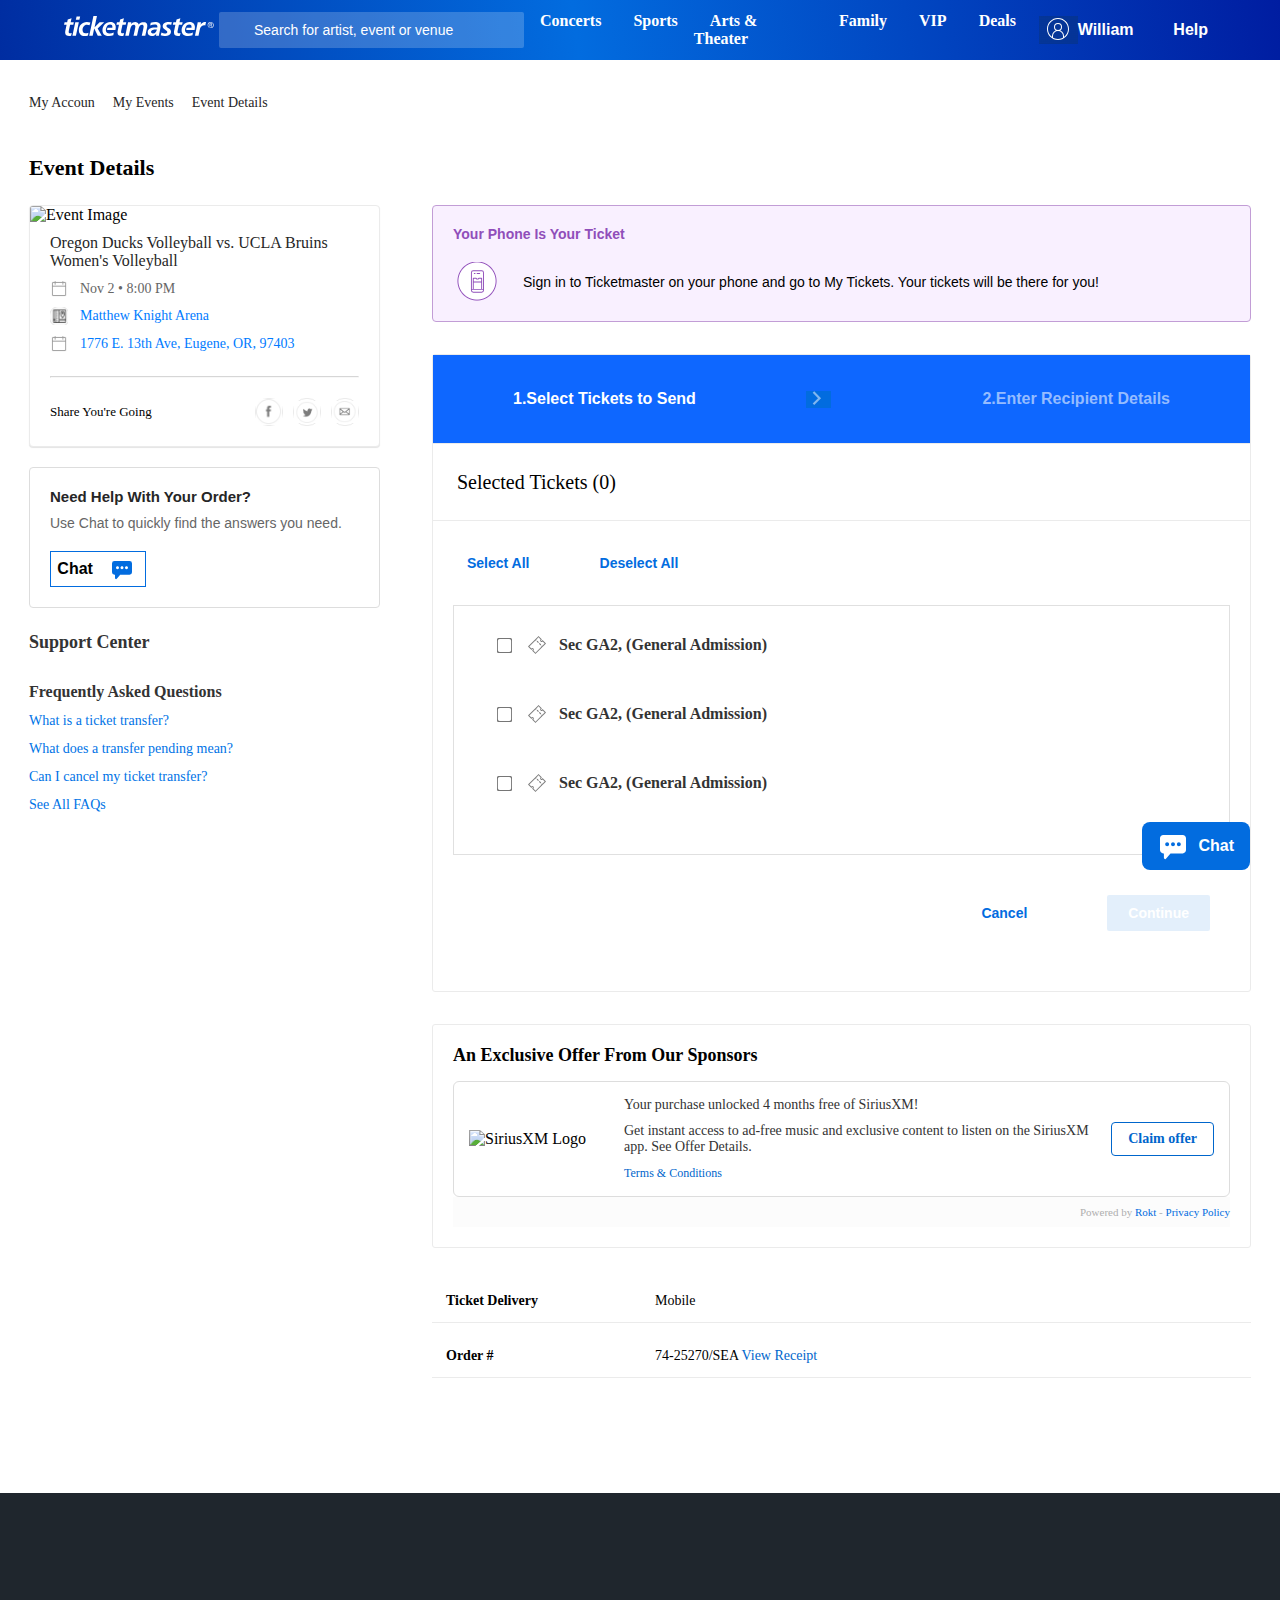
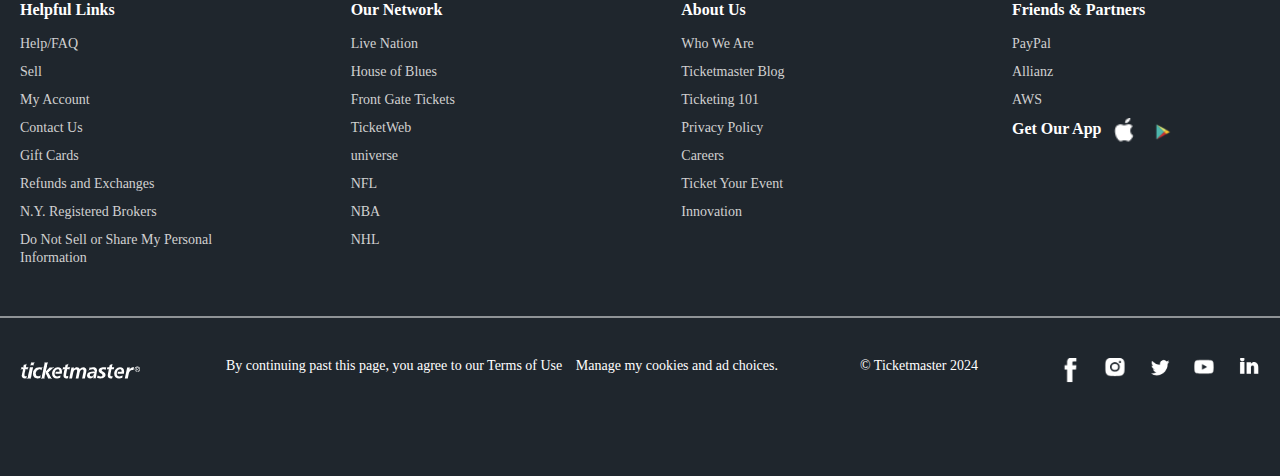
==== commit 9719f874: "fix sidebar image problem" ====
--- a/ticketmaster/ticket.html
+++ b/ticketmaster/ticket.html
@@ -109,7 +109,7 @@
         <div class="section">
             <h3>Sell</h3>
             <p>Learn About Verified Tickets</p>
-            <div class="app-links">
+            <div class="app-links-sidebar">
                 <img src="./images/appstore.png" alt="App Store">
                 <img src="./images/playstore.png" alt="">
             </div>
--- a/ticketmaster/ticket.css
+++ b/ticketmaster/ticket.css
@@ -521,6 +521,7 @@
 .ticket-list{
   border: 1px solid #e0e0e0;
   margin: 0 20px;
+  padding: 20px;
 
 }
 .ticket-select-card {
@@ -852,6 +853,17 @@
 .app-links img {
   width: 30px;
 }
+.app-links-sidebar {
+  display: flex;
+  align-items: center;
+  gap: 10px;
+  margin-top: 10px;
+}
+
+
+.app-links-sidebar img {
+  width: 120px;
+}
 .iuNLJx {
   background: rgba(255, 255, 255, 0.4);
   border: 0px;
@@ -1371,7 +1383,6 @@
   .ticket-select-card {
     display: flex;
     align-items: start ;
-    border: 1px solid #e0e0e0;
     border-radius: 4px;
     padding: 24px;
     margin: 0;
@@ -1379,10 +1390,11 @@
     max-width: 100%;
     transition: box-shadow 0.3s ease;
   }
-  .main {
-    padding: none;
-    margin: none !important;
-  }
+.main {
+  padding: 0;
+  margin: 0;
+  min-height: calc(100vh - var(60px) - var(409px));
+}
   .ticket-buttons {
     display: flex;
     justify-content: space-between;
